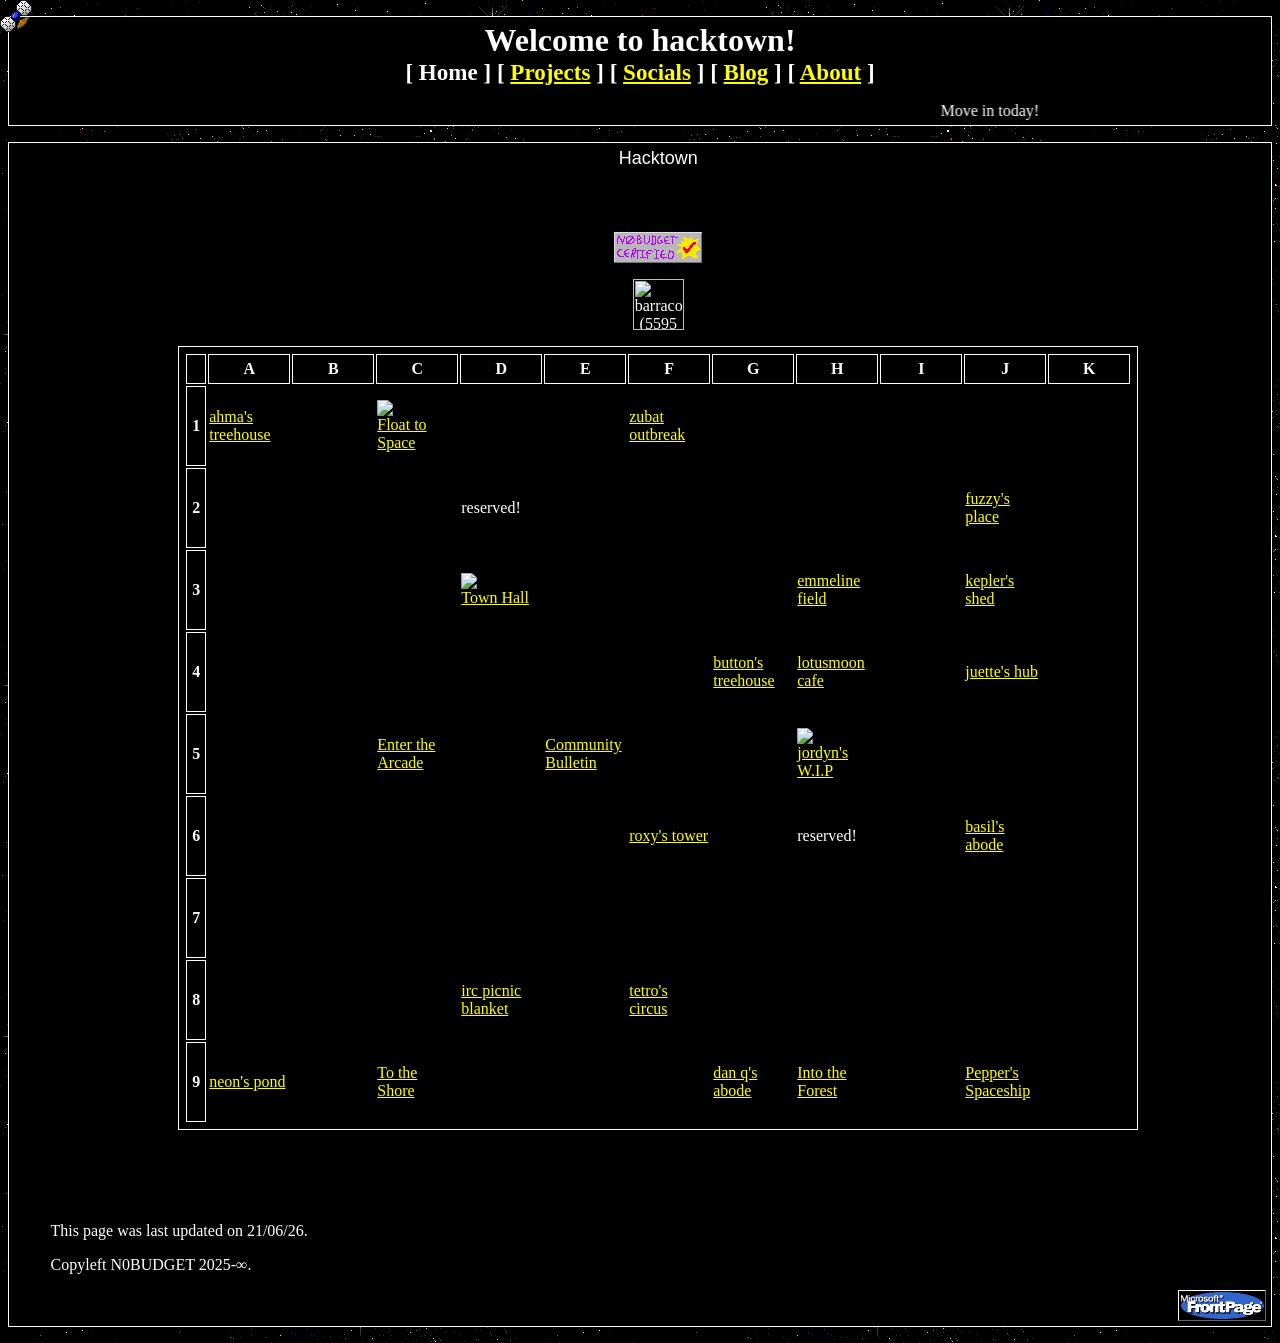
==== index.html @ 09dc6711 "init" ====
<html>

<head>
<meta name="GENERATOR" content="Microsoft FrontPage 3.0">
<link rel="icon" type="image/x-icon" href="images/misc/rocket-space-shuttle-0008.gif">
<title>Home Page</title>

<meta name="Microsoft Theme" content="none, default"><meta name="Microsoft Border" content="tl, default">
<link href="./style.css" rel="stylesheet">

</head>

<body style="overflow-x:hidden;" background="images/bg/space2.gif" bgcolor="#000000" link="#FFFF00" vlink="#00FF00"><!--msnavigation--><table border="0" cellpadding="0" cellspacing="0" width="100%"><tr><td>

<p align="center"><font color="#FFFFFF"><font size="6"><strong>Welcome to hacktown!</strong></font><br>
<big><big><strong><nobr>[&nbsp;Home&nbsp;]</nobr> <nobr>[&nbsp;<a href="pages/projects.html">Projects</a>&nbsp;]</nobr> <nobr>[&nbsp;<a href="pages/socials.html">Socials</a>&nbsp;]</nobr> <nobr>[&nbsp;<a href="pages/blog_directory.html">Blog</a>&nbsp;]</nobr> <nobr>[&nbsp;<a href="pages/about.html">About</a>&nbsp;]</nobr></strong></big></big></font></p>

<p align="center"><font color="#FFFFFF"><marquee border="0" scrollamount="20" align="middle">Move in today!</marquee></font></p>
</td></tr><!--msnavigation--></table><!--msnavigation--><table border="0" cellpadding="0" cellspacing="0" width="100%"><tr><td valign="top" width="1%">

<p>&nbsp;</p>
</td><td valign="top" width="24"></td><!--msnavigation--><td valign="top">

<p align="center"><font size="4" face="Arial" color="#FFFFFF">Hacktown</font></p>

<p align="center">
  <iframe src="//incr.easrng.net/badge?key=hacktown" style="background: url(//incr.easrng.net/bg.gif)" title="increment badge" width="88" height="31" frameborder="0"></iframe>
</p>

<p align="center"><img src="images\buttons\Certified.gif" alt="N0BUDGET Certified"></p>

<p align="center"><img src="images/misc/barraconstruction.gif" alt="barraconstruction.gif (5595 bytes)" WIDTH="auto" HEIGHT="51"></p>

<table align="center">
  <tbody>
      <tr>
        <th></th>
        <th>A</th>
        <th>B</th>
        <th>C</th>
        <th>D</th>
        <th>E</th>
        <th>F</th>
        <th>G</th>
        <th>H</th>
        <th>I</th>
        <th>J</th>
        <th>K</th>
      </tr>
      <tr>
        <th>1</th>
        <td class="forest"><a href="https://gulogulo.space/" class="netz">ahma's treehouse</a></td>
        <td class="forest"></td>
        <td class="grass"><img src="/img/space.gif"><br><a class="towna" href="/astral.html">Float to Space</a></td>
        <td class="grass"></td>
        <td class="grass"></td>
        <td style="background-image:url(img/grid/zubat.png);background-repeat: no-repeat;background-size: cover;"><a class="netz" href="https://zubat.neocities.org/">zubat outbreak</a></td>
        <td class="grass"></td>
        <td class="grass"></td>
        <td class="field"></td>
        <td class="field"></td>
        <td class="field"></td>
      </tr>
      <tr>
        <th>2</th>
        <td class="forest"></td>
        <td class="grass"></td>
        <td class="grass"></td>
        <td class="reserve"><span class="towna">reserved!</span></td>
        <td class="roadturn3"></td>
        <td class="roadside"></td>
        <td class="roadside"></td>
        <td class="roadside"></td>
        <td class="roadturn4"></td>
        <td class="field"><a class="board" href="https://snorlax.space/">fuzzy's place</a></td>
        <td class="field"></td>
      </tr>
      <tr>
        <th>3</th>
        <td class="grass"></td>
        <td class="grass"></td>
        <td class="grass"></td>
        <td class="grass"><img src="/img/hall.png"><br><a class="towna" href="/townhall.html">Town Hall</a></td>
        <td class="roadup"></td>
        <td class="grass"></td>
        <td class="grass"></td>
        <td class="field"><a href="https://www.emmelinecoats.com/" class="netz">emmeline field</a></td>
        <td class="roadup"></td>
        <td style="background-image:url(/img/grid/kepler.png);background-repeat: no-repeat;background-size: cover;"><a class="board" href="https://zomboid.pro/">kepler's shed</a></td>
        <td class="field"></td>
      </tr>
      <tr>
        <th>4</th>
        <td class="grass"></td>
        <td class="roadturn3"></td>
        <td class="roadside"></td>
        <td class="roadside"></td>
        <td class="roadturn1"></td>
        <td class="grass"></td>
        <td style="background-image:url(/img/grid/button.png)"><a class="board" href="https://buttonsthebeans.fun/">button's treehouse</a></td>
        <td style="background-image:url(/img/grid/lotus.png);background-repeat: no-repeat;background-size: cover;"><a class="netz" href="https://lotusmoonstart.neocities.org/">lotusmoon cafe</a></td>
        <td class="roadup"></td>
        <td style="background-image:url(img/grid/ju.gif);background-repeat: no-repeat;background-size: cover;"><a class="board" href="https://therift.vip">juette's hub</a></td>
        <td class="grass"></td>
      </tr>
      <tr>
        <th>5</th>
        <td class="grass"></td>
        <td class="roadup"></td>
        <td style="background-image:url(img/arcade.png);background-repeat: no-repeat;background-size: cover;"><a class="towna" href="/arcade.html">Enter the Arcade</a></td>
        <td class="grass"></td>
        <td style="background-image:url(/img/grid/board.png);background-repeat: no-repeat;background-size: cover;"><a class="towna" href="https://forum.netizen.town/bb/">Community Bulletin</a></td>
        <td class="field"></td>
        <td class="forest"></td>
        <td class="grass"><img src="/img/wip.gif"><br><a href="https://www.jordynsblog.org/" class="netz">jordyn's W.I.P</a></td>
        <td class="roadup"></td>
        <td class="grass"></td>
        <td class="grass"></td>
      </tr>
      <tr>
        <th>6</th>
        <td class="grass"></td>
        <td class="roadup"></td>
        <td class="grass"></td>
        <td class="grass"></td>
        <td class="grass"></td>
        <td style="background-image:url(/img/grid/roxy.webp);background-repeat: no-repeat;background-size: cover;"><a href="https://bloxy97.neocities.org/" class="netz">roxy's tower</a></td>
        <td class="field"></td>
        <td class="reserve"><span class="netz">reserved!</span></td>
        <td class="roadup"></td>
        <td style="background-image:url(/img/grid/basil.png);"><a href="https://basilabsentia.neocities.org/" class="netz">basil's abode</a></td>
        <td class="grass"></td>
      </tr>
      <tr>
        <th>7</th>
        <td class="grass"></td>
        <td class="roadturn2"></td>
        <td class="roadT"></td>
        <td class="roadside"></td>
        <td class="roadside"></td>
        <td class="roadside"></td>
        <td class="roadside"></td>
        <td class="roadT"></td>
        <td class="roadturn1"></td>
        <td class="grass"></td>
        <td class="grass"></td>
      </tr>
      <tr>
        <th>8</th>
        <td class="grass"></td>
        <td class="grass"></td>
        <td class="roadup"></td>
        <td class="grass"><a href="https://web.libera.chat/##netizen" class="towna">irc picnic blanket</a></td>
        <td class="grass"></td>
        <td style="background-image:url(/img/grid/tetron.webp);background-repeat: no-repeat;background-size: cover;"><a class="netz" href="https://tetronimo.neocities.org/">tetro's circus</a></td>
        <td class="grass"></td>
        <td class="roadup"></td>
        <td class="grass"></td>
        <td class="forest"></td>
        <td class="forest"></td>
      </tr>
      <tr>
        <th>9</th>
        <td style="background-image:url(/img/grid/fwonsh.webp);background-repeat: no-repeat;background-size: cover;"><a class="netz" href="https://fwonsh.neocities.org/">neon's pond</a></td>
        <td class="grass"></td>
        <td class="roadup"><a class="towna" href="/shore.html">To the Shore</a></td>
        <td class="grass"></td>
        <td class="grass"></td>
        <td class="grass"></td>
        <td style="background-image:url(/img/grid/dan.png);background-repeat: no-repeat;background-size: cover;"><a class="netz" href="https://danq.me/">dan q's abode</a></td>
        <td class="roadup"><a class="towna" href="/forest.html">Into the Forest</a></td>
        <td class="forest"></td>
        <td style="background-image:url(/img/grid/sodie.png);background-repeat: no-repeat;background-size: cover;"><a class="netz" href="https://mildlypepper.net/digital/cyberpunk/">Pepper's Spaceship</a></td>
        <td class="forest"></td>
      </tr>
                    

</tbody>
</table>

<p align="center">
    <iframe style="border:none;" src="https://webring.hackclub.com/embed.html" width="90px" height="60px"></iframe>
</p>

<p><font color="#FFFFFF">This page was last updated on 21/06/26.</font></p>
<p><font color="#FFFFFF">Copyleft N0BUDGET 2025-∞.</font></p>

<p align="right"><font color="#FFFFFF"><a href="http://www.microsoft.com/frontpage/"><img src="images/def/frontpag.gif" border="0" WIDTH="88" HEIGHT="31"></a> </font>
<!--msnavigation--></td></tr><!--msnavigation--></table>

<script src="code/cursor.js"></script>

</body>
</html>
---- style.css ----
table, th {
    border: 1px solid #ffffff;
    background: #000000;
    color: #ffffff;
    margin: 1em auto;
    padding: 5px;
}

.grass {
    width: 80px;
    height: 80px;
    background-image: url(images\buttons\0.gif);
    background-repeat: no-repeat;
    background-size: cover;
}
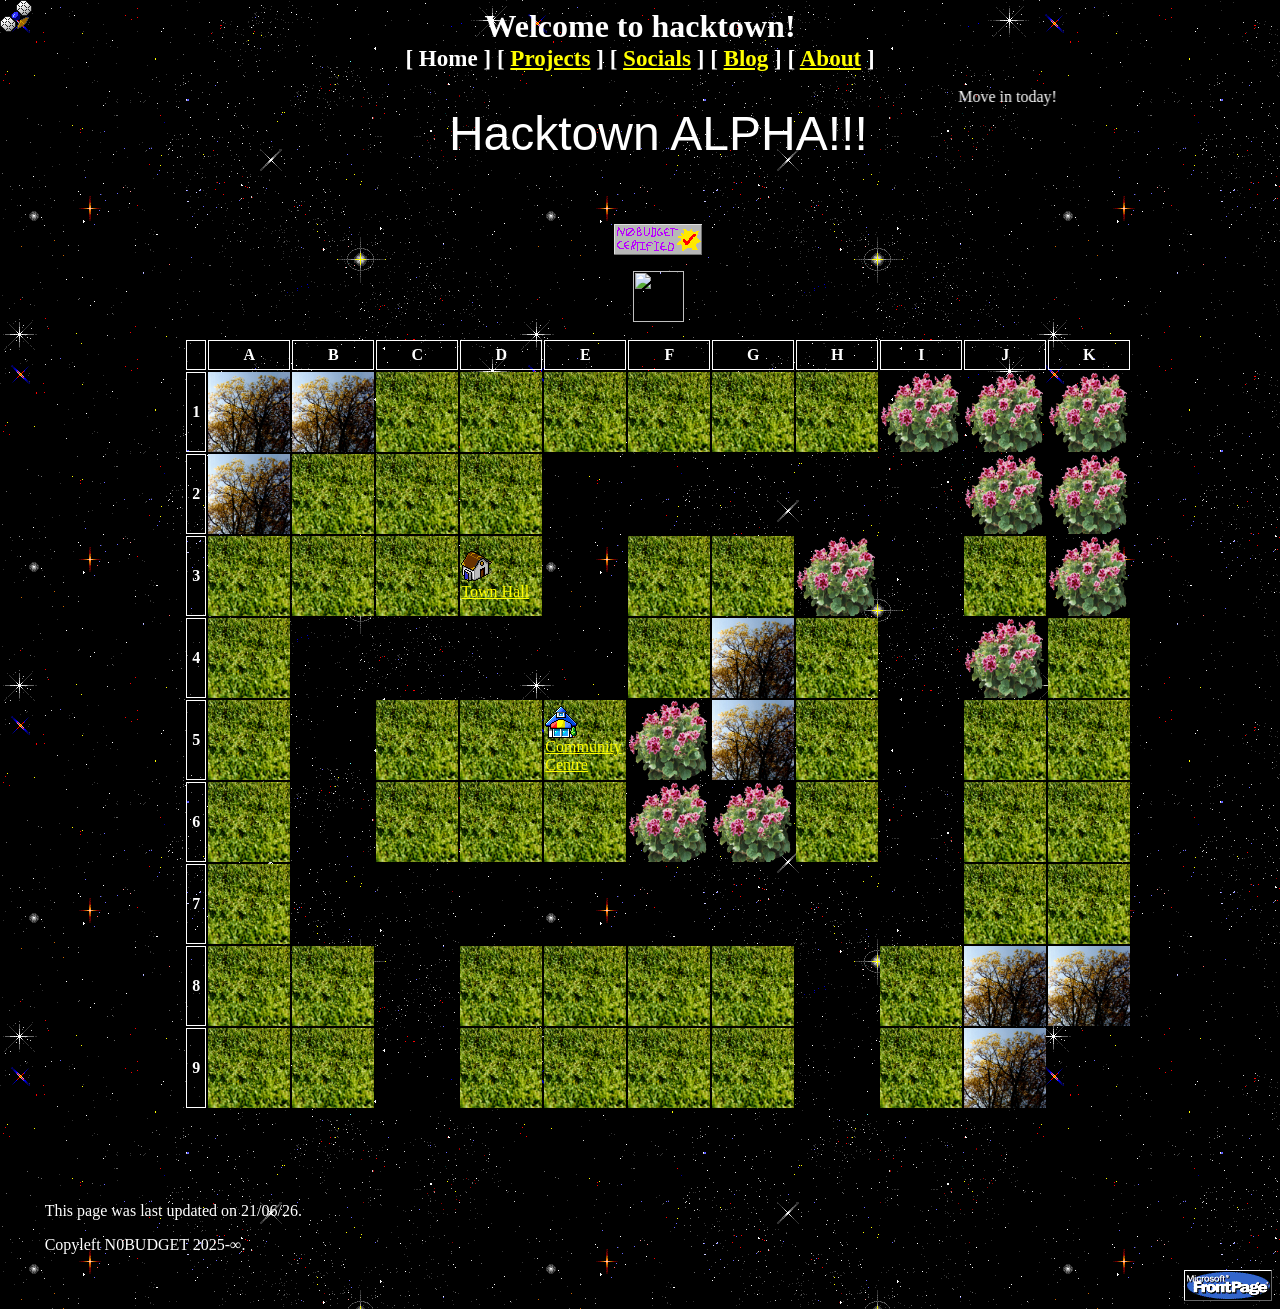
==== commit 1cbce27a: "more stuff" ====
--- a/index.html
+++ b/index.html
@@ -21,7 +21,7 @@
 <p>&nbsp;</p>
 </td><td valign="top" width="24"></td><!--msnavigation--><td valign="top">
 
-<p align="center"><font size="4" face="Arial" color="#FFFFFF">Hacktown</font></p>
+<p align="center"><font size="20" face="Arial" color="#FFFFFF">Hacktown ALPHA!!!</font></p>
 
 <p align="center">
   <iframe src="//incr.easrng.net/badge?key=hacktown" style="background: url(//incr.easrng.net/bg.gif)" title="increment badge" width="88" height="31" frameborder="0"></iframe>
@@ -49,12 +49,12 @@
       </tr>
       <tr>
         <th>1</th>
-        <td class="forest"><a href="https://gulogulo.space/" class="netz">ahma's treehouse</a></td>
         <td class="forest"></td>
-        <td class="grass"><img src="/img/space.gif"><br><a class="towna" href="/astral.html">Float to Space</a></td>
+        <td class="forest"></td>
         <td class="grass"></td>
         <td class="grass"></td>
-        <td style="background-image:url(img/grid/zubat.png);background-repeat: no-repeat;background-size: cover;"><a class="netz" href="https://zubat.neocities.org/">zubat outbreak</a></td>
+        <td class="grass"></td>
+        <td class="grass"></td>
         <td class="grass"></td>
         <td class="grass"></td>
         <td class="field"></td>
@@ -66,13 +66,13 @@
         <td class="forest"></td>
         <td class="grass"></td>
         <td class="grass"></td>
-        <td class="reserve"><span class="towna">reserved!</span></td>
+        <td class="grass"></td>
         <td class="roadturn3"></td>
         <td class="roadside"></td>
         <td class="roadside"></td>
         <td class="roadside"></td>
         <td class="roadturn4"></td>
-        <td class="field"><a class="board" href="https://snorlax.space/">fuzzy's place</a></td>
+        <td class="field"></td>
         <td class="field"></td>
       </tr>
       <tr>
@@ -80,13 +80,13 @@
         <td class="grass"></td>
         <td class="grass"></td>
         <td class="grass"></td>
-        <td class="grass"><img src="/img/hall.png"><br><a class="towna" href="/townhall.html">Town Hall</a></td>
+        <td class="grass"><img src="images/grid/hall.gif"><br><a class="towna" href="/townhall.html">Town Hall</a></td>
         <td class="roadup"></td>
         <td class="grass"></td>
         <td class="grass"></td>
-        <td class="field"><a href="https://www.emmelinecoats.com/" class="netz">emmeline field</a></td>
+        <td class="field"></td>
         <td class="roadup"></td>
-        <td style="background-image:url(/img/grid/kepler.png);background-repeat: no-repeat;background-size: cover;"><a class="board" href="https://zomboid.pro/">kepler's shed</a></td>
+        <td class="grass"></td>
         <td class="field"></td>
       </tr>
       <tr>
@@ -97,22 +97,22 @@
         <td class="roadside"></td>
         <td class="roadturn1"></td>
         <td class="grass"></td>
-        <td style="background-image:url(/img/grid/button.png)"><a class="board" href="https://buttonsthebeans.fun/">button's treehouse</a></td>
-        <td style="background-image:url(/img/grid/lotus.png);background-repeat: no-repeat;background-size: cover;"><a class="netz" href="https://lotusmoonstart.neocities.org/">lotusmoon cafe</a></td>
+        <td class="forest"></td>
+        <td class="grass"></td>
         <td class="roadup"></td>
-        <td style="background-image:url(img/grid/ju.gif);background-repeat: no-repeat;background-size: cover;"><a class="board" href="https://therift.vip">juette's hub</a></td>
+        <td class="field"></td>
         <td class="grass"></td>
       </tr>
       <tr>
         <th>5</th>
         <td class="grass"></td>
         <td class="roadup"></td>
-        <td style="background-image:url(img/arcade.png);background-repeat: no-repeat;background-size: cover;"><a class="towna" href="/arcade.html">Enter the Arcade</a></td>
         <td class="grass"></td>
-        <td style="background-image:url(/img/grid/board.png);background-repeat: no-repeat;background-size: cover;"><a class="towna" href="https://forum.netizen.town/bb/">Community Bulletin</a></td>
+        <td class="grass"></td>
+        <td class="grass"><img src="images/grid/centre.gif"><br><a class="towna" href="placeholder">Community Centre</a></td>
         <td class="field"></td>
         <td class="forest"></td>
-        <td class="grass"><img src="/img/wip.gif"><br><a href="https://www.jordynsblog.org/" class="netz">jordyn's W.I.P</a></td>
+        <td class="grass"></td>
         <td class="roadup"></td>
         <td class="grass"></td>
         <td class="grass"></td>
@@ -124,11 +124,11 @@
         <td class="grass"></td>
         <td class="grass"></td>
         <td class="grass"></td>
-        <td style="background-image:url(/img/grid/roxy.webp);background-repeat: no-repeat;background-size: cover;"><a href="https://bloxy97.neocities.org/" class="netz">roxy's tower</a></td>
         <td class="field"></td>
-        <td class="reserve"><span class="netz">reserved!</span></td>
+        <td class="field"></td>
+        <td class="grass"></td>
         <td class="roadup"></td>
-        <td style="background-image:url(/img/grid/basil.png);"><a href="https://basilabsentia.neocities.org/" class="netz">basil's abode</a></td>
+        <td class="grass"></td>
         <td class="grass"></td>
       </tr>
       <tr>
@@ -150,9 +150,9 @@
         <td class="grass"></td>
         <td class="grass"></td>
         <td class="roadup"></td>
-        <td class="grass"><a href="https://web.libera.chat/##netizen" class="towna">irc picnic blanket</a></td>
         <td class="grass"></td>
-        <td style="background-image:url(/img/grid/tetron.webp);background-repeat: no-repeat;background-size: cover;"><a class="netz" href="https://tetronimo.neocities.org/">tetro's circus</a></td>
+        <td class="grass"></td>
+        <td class="grass"></td>
         <td class="grass"></td>
         <td class="roadup"></td>
         <td class="grass"></td>
@@ -161,16 +161,15 @@
       </tr>
       <tr>
         <th>9</th>
-        <td style="background-image:url(/img/grid/fwonsh.webp);background-repeat: no-repeat;background-size: cover;"><a class="netz" href="https://fwonsh.neocities.org/">neon's pond</a></td>
         <td class="grass"></td>
-        <td class="roadup"><a class="towna" href="/shore.html">To the Shore</a></td>
+        <td class="grass"></td>
+        <td class="roadup"></td>
         <td class="grass"></td>
         <td class="grass"></td>
         <td class="grass"></td>
-        <td style="background-image:url(/img/grid/dan.png);background-repeat: no-repeat;background-size: cover;"><a class="netz" href="https://danq.me/">dan q's abode</a></td>
-        <td class="roadup"><a class="towna" href="/forest.html">Into the Forest</a></td>
-        <td class="forest"></td>
-        <td style="background-image:url(/img/grid/sodie.png);background-repeat: no-repeat;background-size: cover;"><a class="netz" href="https://mildlypepper.net/digital/cyberpunk/">Pepper's Spaceship</a></td>
+        <td class="grass"></td>
+        <td class="roadup"></td>
+        <td class="grass"></td>
         <td class="forest"></td>
       </tr>
                     
--- a/style.css
+++ b/style.css
@@ -1,15 +1,134 @@
-table, th {
+th {
     border: 1px solid #ffffff;
-    background: #000000;
     color: #ffffff;
     margin: 1em auto;
     padding: 5px;
+}
+/*
+td {
+    width: 80px;
+    height: 80px;
+    text-align: center;
+    border: 1px solid #ffffff;
+    vertical-align: bottom;
+}
+*/
+.arcade {
+    width: 80px;
+    height: 80px;
+    background-image: url(/img/grid/arcade.webp);
+    background-repeat: no-repeat;
+    background-size: cover;
 }
 
 .grass {
     width: 80px;
     height: 80px;
-    background-image: url(images\buttons\0.gif);
+    background-image: url(images/grid/grass.png);
+    background-repeat: no-repeat;
+    background-size: cover;
+}
+
+.sand {
+    width: 80px;
+    height: 80px;
+    background-image: url(/img/grid/sand.webp);
+    background-repeat: no-repeat;
+    background-size: cover;
+}
+
+.water {
+    width: 80px;
+    height: 80px;
+    background-image: url(/img/grid/water.webp);
+    background-repeat: no-repeat;
+    background-size: cover;
+}
+
+.field {
+    width: 80px;
+    height: 80px;
+    background-image: url(images/grid/flowers.png);
+    background-repeat: no-repeat;
+    background-size: cover;
+}
+
+.forest {
+    width: 80px;
+    height: 80px;
+    background-image: url(images/grid/forest.png);
+    background-repeat: no-repeat;
+    background-size: cover;
+}
+
+.reserve {
+    width: 80px;
+    height: 80px;
+    background-image: url(/img/grid/reserved.png);
+    background-repeat: no-repeat;
+    background-size: cover;
+}
+
+.freserve {
+    width: 80px;
+    height: 80px;
+    background-image: url(/img/grid/freserved.png);
+    background-repeat: no-repeat;
+    background-size: cover;
+}
+
+.roadup {
+    width: 80px;
+    height: 80px;
+    background-image: url(/img/grid/pathup.png);
+    background-repeat: no-repeat;
+    background-size: cover;
+}
+
+.roadside {
+    width: 80px;
+    height: 80px;
+    background-image: url(/img/grid/pathside.png);
+    background-repeat: no-repeat;
+    background-size: cover;
+}
+
+.roadT {
+    width: 80px;
+    height: 80px;
+    background-image: url(/img/grid/pathT.png);
+    background-repeat: no-repeat;
+    background-size: cover;
+}
+
+.roadturn1 {
+    width: 80px;
+    height: 80px;
+    background-image: url(/img/grid/pathturn1.png);
+    background-repeat: no-repeat;
+    background-size: cover;
+}
+
+.roadturn2 {
+    width: 80px;
+    height: 80px;
+    background-image: url(/img/grid/pathturn2.png);
+    background-repeat: no-repeat;
+    background-size: cover;
+}
+
+.roadturn3 {
+    width: 80px;
+    height: 80px;
+    background-image: url(/img/grid/pathturn3.png);
+    background-repeat: no-repeat;
+    background-size: cover;
+}
+
+.roadturn4 {
+    width: 80px;
+    height: 80px;
+    background-image: url(/img/grid/pathturn4.png);
     background-repeat: no-repeat;
     background-size: cover;
 }
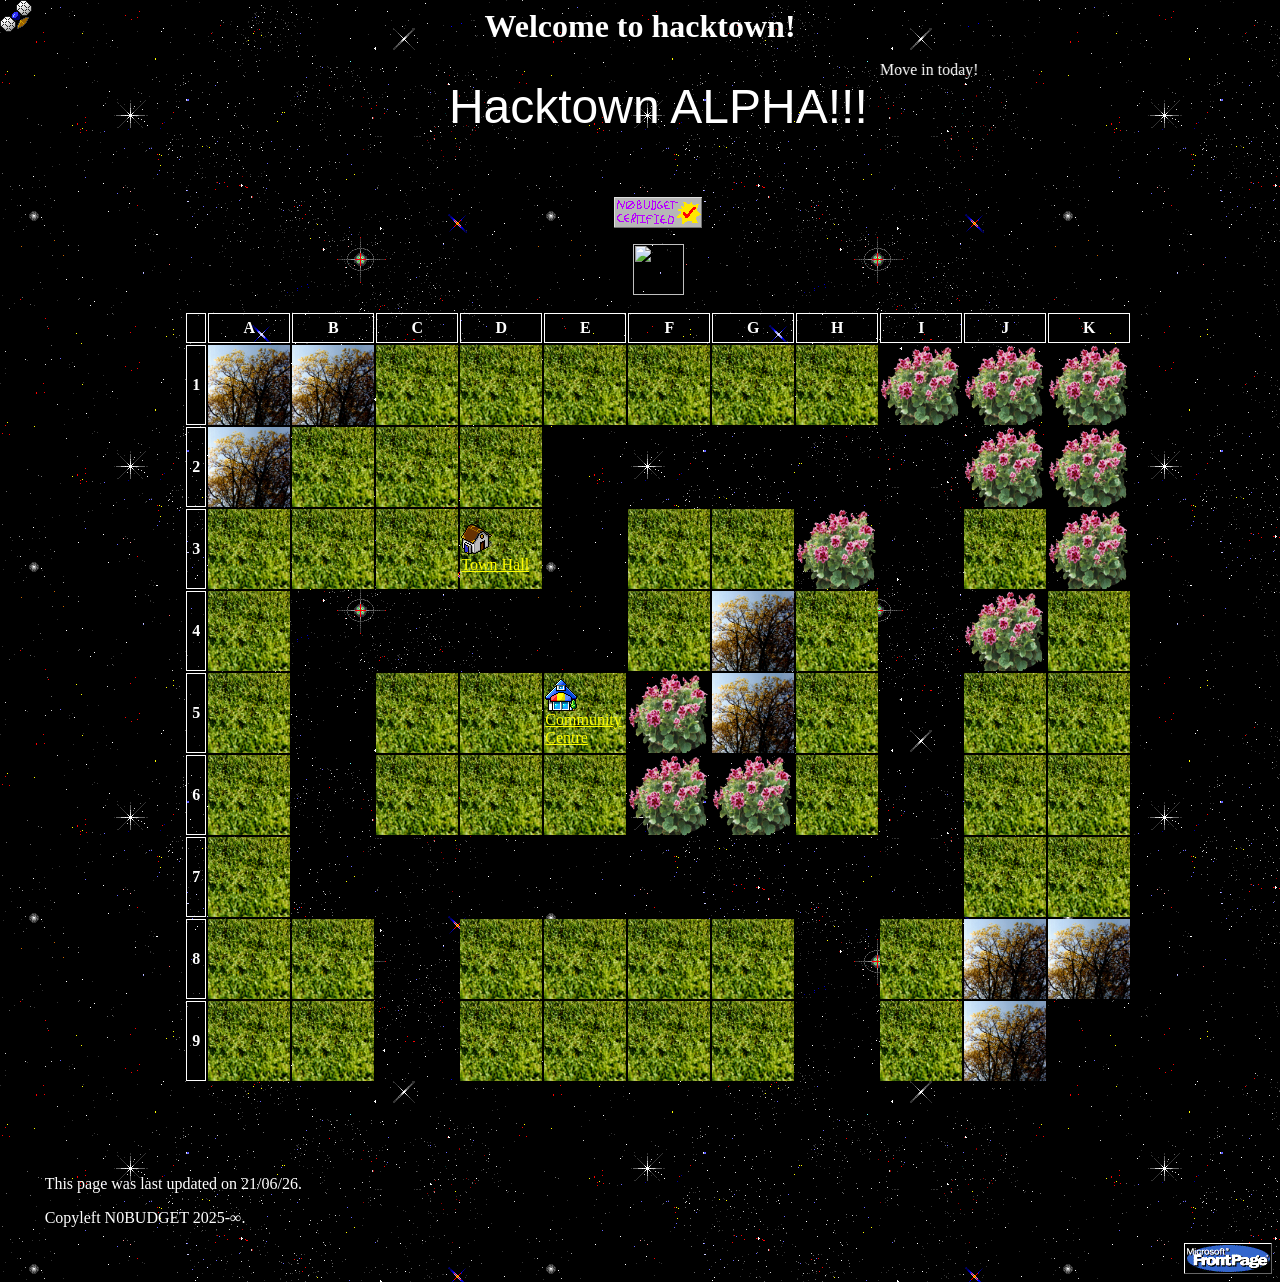
==== commit 1dc06277: "removed links" ====
--- a/index.html
+++ b/index.html
@@ -13,7 +13,6 @@
 <body style="overflow-x:hidden;" background="images/bg/space2.gif" bgcolor="#000000" link="#FFFF00" vlink="#00FF00"><!--msnavigation--><table border="0" cellpadding="0" cellspacing="0" width="100%"><tr><td>
 
 <p align="center"><font color="#FFFFFF"><font size="6"><strong>Welcome to hacktown!</strong></font><br>
-<big><big><strong><nobr>[&nbsp;Home&nbsp;]</nobr> <nobr>[&nbsp;<a href="pages/projects.html">Projects</a>&nbsp;]</nobr> <nobr>[&nbsp;<a href="pages/socials.html">Socials</a>&nbsp;]</nobr> <nobr>[&nbsp;<a href="pages/blog_directory.html">Blog</a>&nbsp;]</nobr> <nobr>[&nbsp;<a href="pages/about.html">About</a>&nbsp;]</nobr></strong></big></big></font></p>
 
 <p align="center"><font color="#FFFFFF"><marquee border="0" scrollamount="20" align="middle">Move in today!</marquee></font></p>
 </td></tr><!--msnavigation--></table><!--msnavigation--><table border="0" cellpadding="0" cellspacing="0" width="100%"><tr><td valign="top" width="1%">
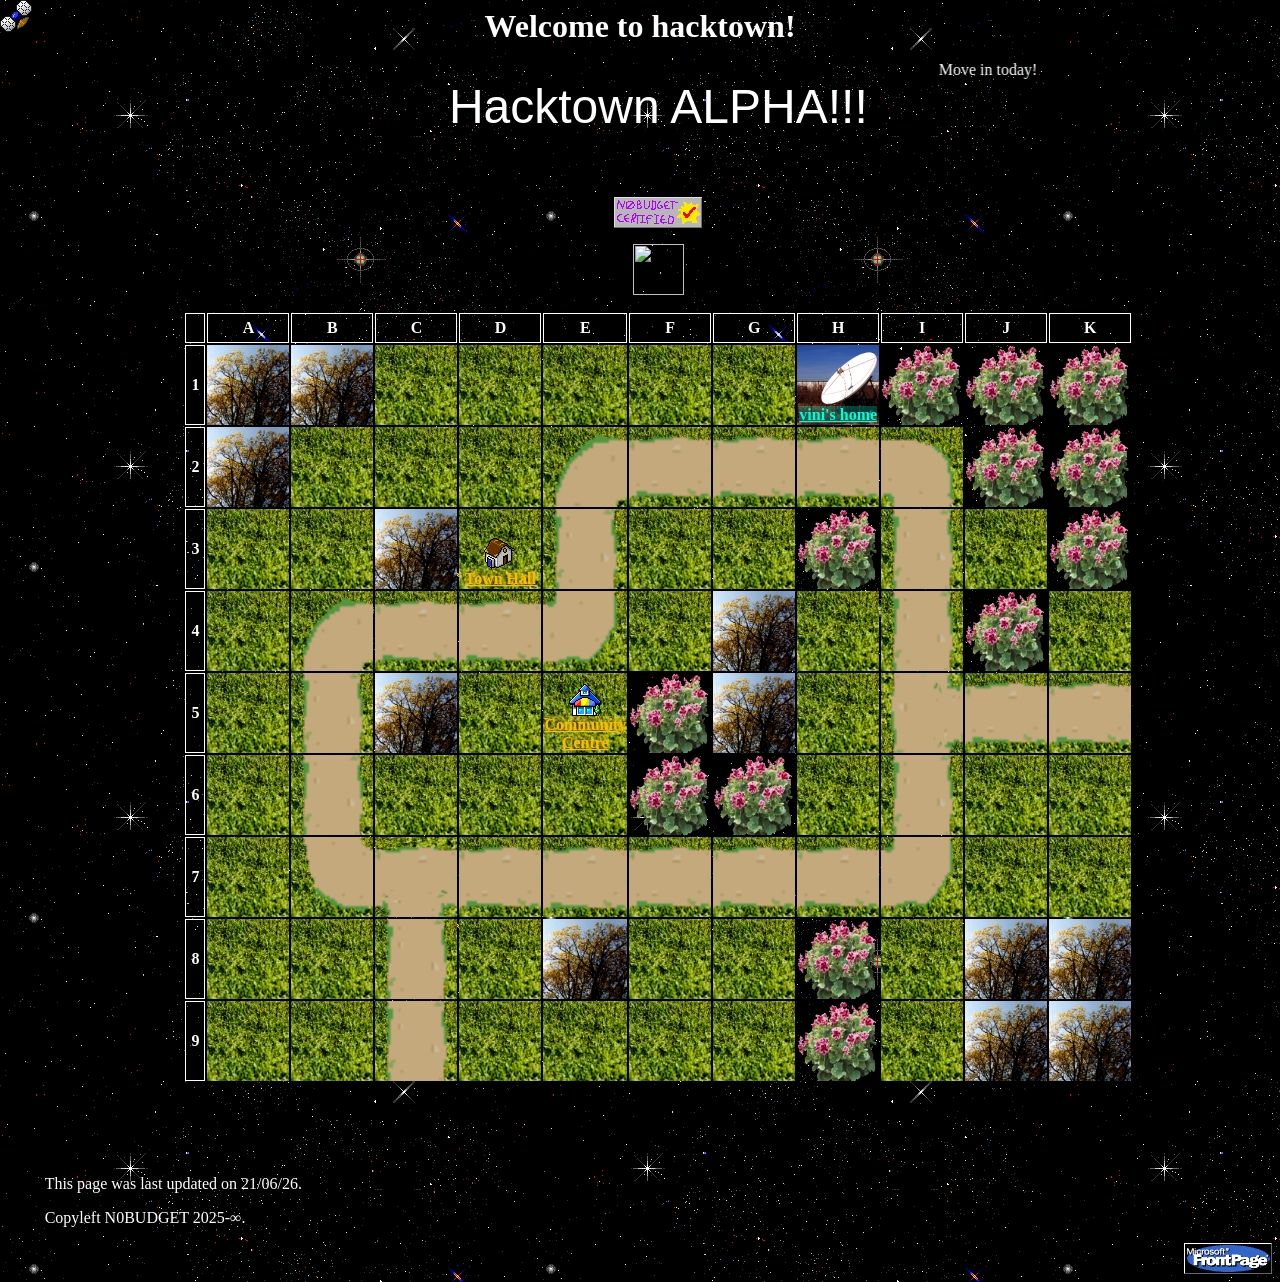
==== commit 3e52b76d: "roads and cleanup" ====
--- a/index.html
+++ b/index.html
@@ -30,7 +30,7 @@
 
 <p align="center"><img src="images/misc/barraconstruction.gif" alt="barraconstruction.gif (5595 bytes)" WIDTH="auto" HEIGHT="51"></p>
 
-<table align="center">
+<table class="map-table" align="center">
   <tbody>
       <tr>
         <th></th>
@@ -55,7 +55,7 @@
         <td class="grass"></td>
         <td class="grass"></td>
         <td class="grass"></td>
-        <td class="grass"></td>
+        <td style="background-image:url(images/grid/antenna.jpg);background-repeat: no-repeat;background-size: cover;"><a class="board" target=”_blank” href="https://spacevini8.n0budget.com/">vini's home</a></td>
         <td class="field"></td>
         <td class="field"></td>
         <td class="field"></td>
@@ -78,8 +78,8 @@
         <th>3</th>
         <td class="grass"></td>
         <td class="grass"></td>
-        <td class="grass"></td>
-        <td class="grass"><img src="images/grid/hall.gif"><br><a class="towna" href="/townhall.html">Town Hall</a></td>
+        <td class="forest"></td>
+        <td class="grass"><img src="images/grid/hall.gif"><br><a class="towna" href="pages/townhall.html">Town Hall</a></td>
         <td class="roadup"></td>
         <td class="grass"></td>
         <td class="grass"></td>
@@ -106,15 +106,15 @@
         <th>5</th>
         <td class="grass"></td>
         <td class="roadup"></td>
+        <td class="forest"></td>
         <td class="grass"></td>
-        <td class="grass"></td>
-        <td class="grass"><img src="images/grid/centre.gif"><br><a class="towna" href="placeholder">Community Centre</a></td>
+        <td class="grass"><img src="images/grid/centre.gif"><br><a class="towna" target=”_blank” href="https://hackclub.enterprise.slack.com/archives/C0BBVRBBHL3">Community Centre</a></td>
         <td class="field"></td>
         <td class="forest"></td>
         <td class="grass"></td>
-        <td class="roadup"></td>
-        <td class="grass"></td>
-        <td class="grass"></td>
+        <td class="roadT2"></td>
+        <td class="roadside"></td>
+        <td class="roadside"></td>
       </tr>
       <tr>
         <th>6</th>
@@ -139,7 +139,7 @@
         <td class="roadside"></td>
         <td class="roadside"></td>
         <td class="roadside"></td>
-        <td class="roadT"></td>
+        <td class="roadside"></td>
         <td class="roadturn1"></td>
         <td class="grass"></td>
         <td class="grass"></td>
@@ -150,10 +150,10 @@
         <td class="grass"></td>
         <td class="roadup"></td>
         <td class="grass"></td>
+        <td class="forest"></td>
         <td class="grass"></td>
         <td class="grass"></td>
-        <td class="grass"></td>
-        <td class="roadup"></td>
+        <td class="field"></td>
         <td class="grass"></td>
         <td class="forest"></td>
         <td class="forest"></td>
@@ -167,8 +167,9 @@
         <td class="grass"></td>
         <td class="grass"></td>
         <td class="grass"></td>
-        <td class="roadup"></td>
+        <td class="field"></td>
         <td class="grass"></td>
+        <td class="forest"></td>
         <td class="forest"></td>
       </tr>
                     
--- a/style.css
+++ b/style.css
@@ -1,18 +1,17 @@
-th {
+.map-table th {
     border: 1px solid #ffffff;
     color: #ffffff;
     margin: 1em auto;
     padding: 5px;
 }
-/*
-td {
+
+.map-table td {
     width: 80px;
     height: 80px;
     text-align: center;
-    border: 1px solid #ffffff;
     vertical-align: bottom;
 }
-*/
+
 .arcade {
     width: 80px;
     height: 80px;
@@ -80,7 +79,7 @@
 .roadup {
     width: 80px;
     height: 80px;
-    background-image: url(/img/grid/pathup.png);
+    background-image: url(images/grid/road/roadup.png);
     background-repeat: no-repeat;
     background-size: cover;
 }
@@ -88,7 +87,7 @@
 .roadside {
     width: 80px;
     height: 80px;
-    background-image: url(/img/grid/pathside.png);
+    background-image: url(images/grid/road/roadside.png);
     background-repeat: no-repeat;
     background-size: cover;
 }
@@ -96,7 +95,15 @@
 .roadT {
     width: 80px;
     height: 80px;
-    background-image: url(/img/grid/pathT.png);
+    background-image: url(images/grid/road/roadT.png);
+    background-repeat: no-repeat;
+    background-size: cover;
+}
+
+.roadT2 {
+    width: 80px;
+    height: 80px;
+    background-image: url(images/grid/road/roadT2.png);
     background-repeat: no-repeat;
     background-size: cover;
 }
@@ -104,7 +111,7 @@
 .roadturn1 {
     width: 80px;
     height: 80px;
-    background-image: url(/img/grid/pathturn1.png);
+    background-image: url(images/grid/road/roadturn1.png);
     background-repeat: no-repeat;
     background-size: cover;
 }
@@ -112,7 +119,7 @@
 .roadturn2 {
     width: 80px;
     height: 80px;
-    background-image: url(/img/grid/pathturn2.png);
+    background-image: url(images/grid/road/roadturn2.png);
     background-repeat: no-repeat;
     background-size: cover;
 }
@@ -120,7 +127,7 @@
 .roadturn3 {
     width: 80px;
     height: 80px;
-    background-image: url(/img/grid/pathturn3.png);
+    background-image: url(images/grid/road/roadturn3.png);
     background-repeat: no-repeat;
     background-size: cover;
 }
@@ -128,7 +135,29 @@
 .roadturn4 {
     width: 80px;
     height: 80px;
-    background-image: url(/img/grid/pathturn4.png);
+    background-image: url(images/grid/road/roadturn4.png);
     background-repeat: no-repeat;
     background-size: cover;
+}
+
+.towna {
+    color: #ffbb00;
+    background-color: #ffbb0040;
+    font-weight: bold;
+}
+
+.board {
+    color: #00ffdd;
+    background-color: #00ffdd40;
+    font-weight: bold;
+}
+
+.netz {
+    color: #5eff00;
+    background-color: #5eff0040;
+    font-weight: bold;
+}
+
+.wrapper {
+    text-align: center;
 }
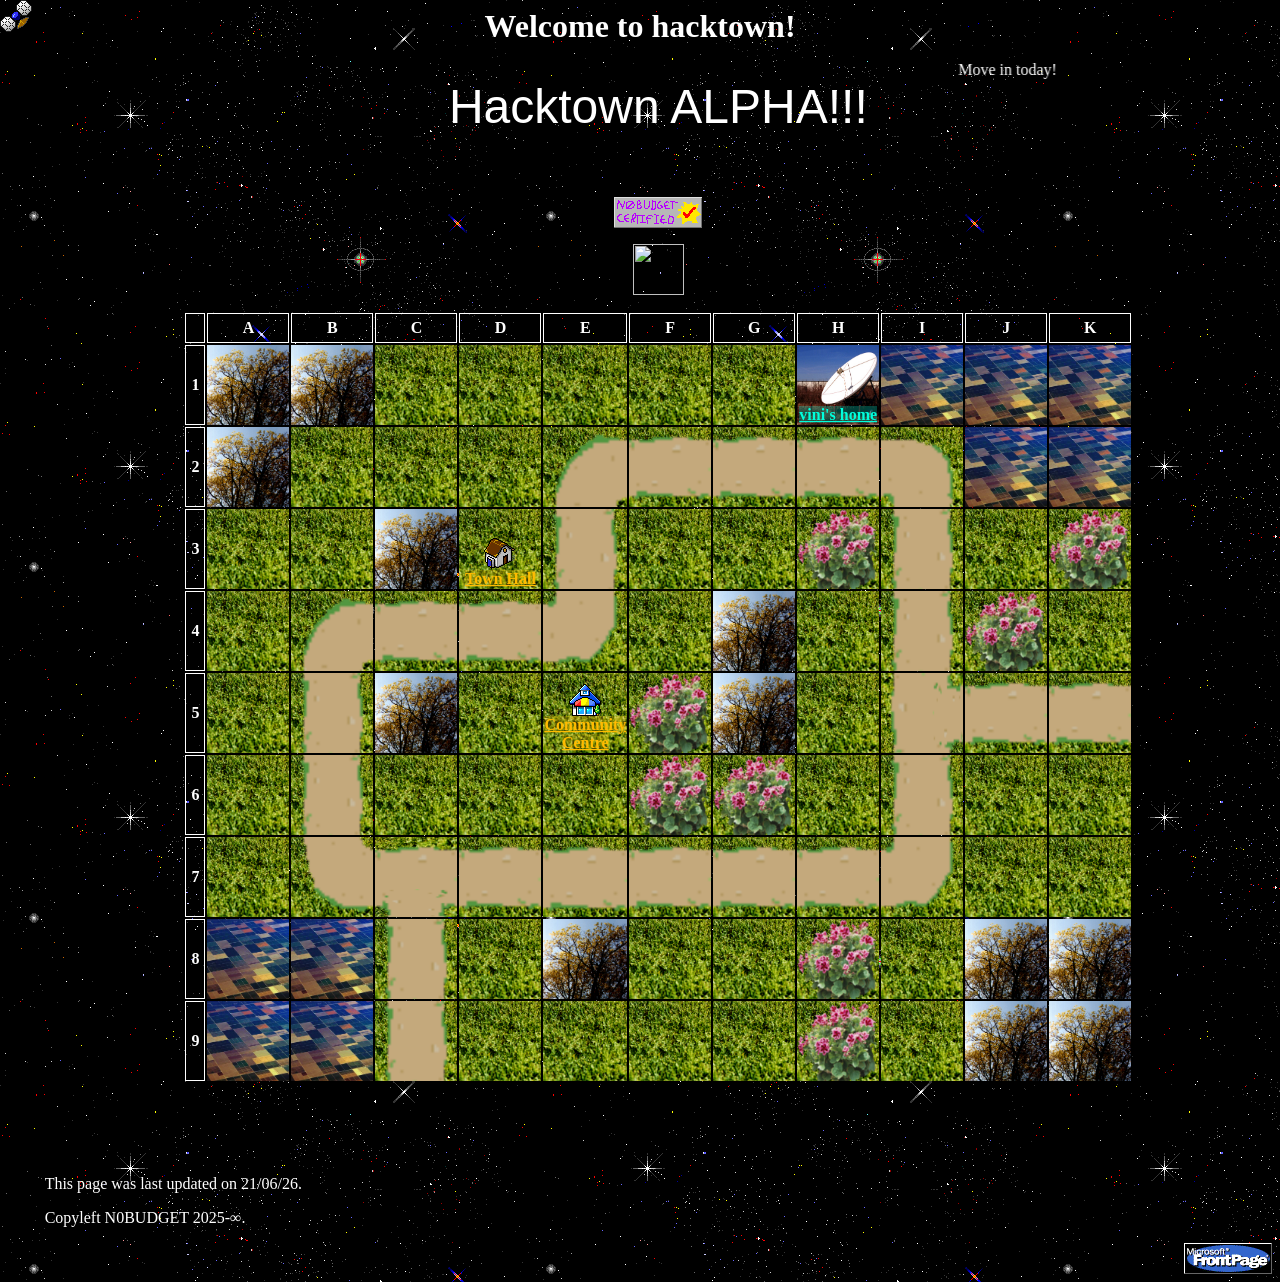
==== commit f0427b22: "farming" ====
--- a/index.html
+++ b/index.html
@@ -56,9 +56,9 @@
         <td class="grass"></td>
         <td class="grass"></td>
         <td style="background-image:url(images/grid/antenna.jpg);background-repeat: no-repeat;background-size: cover;"><a class="board" target=”_blank” href="https://spacevini8.n0budget.com/">vini's home</a></td>
-        <td class="field"></td>
-        <td class="field"></td>
-        <td class="field"></td>
+        <td class="farm"></td>
+        <td class="farm"></td>
+        <td class="farm"></td>
       </tr>
       <tr>
         <th>2</th>
@@ -71,8 +71,8 @@
         <td class="roadside"></td>
         <td class="roadside"></td>
         <td class="roadturn4"></td>
-        <td class="field"></td>
-        <td class="field"></td>
+        <td class="farm"></td>
+        <td class="farm"></td>
       </tr>
       <tr>
         <th>3</th>
@@ -146,8 +146,8 @@
       </tr>
       <tr>
         <th>8</th>
-        <td class="grass"></td>
-        <td class="grass"></td>
+        <td class="farm"></td>
+        <td class="farm"></td>
         <td class="roadup"></td>
         <td class="grass"></td>
         <td class="forest"></td>
@@ -160,8 +160,8 @@
       </tr>
       <tr>
         <th>9</th>
-        <td class="grass"></td>
-        <td class="grass"></td>
+        <td class="farm"></td>
+        <td class="farm"></td>
         <td class="roadup"></td>
         <td class="grass"></td>
         <td class="grass"></td>
--- a/style.css
+++ b/style.css
@@ -48,6 +48,14 @@
     width: 80px;
     height: 80px;
     background-image: url(images/grid/flowers.png);
+    background-repeat: no-repeat;
+    background-size: cover;
+}
+
+.farm {
+    width: 80px;
+    height: 80px;
+    background-image: url(images/grid/farm.jpg);
     background-repeat: no-repeat;
     background-size: cover;
 }
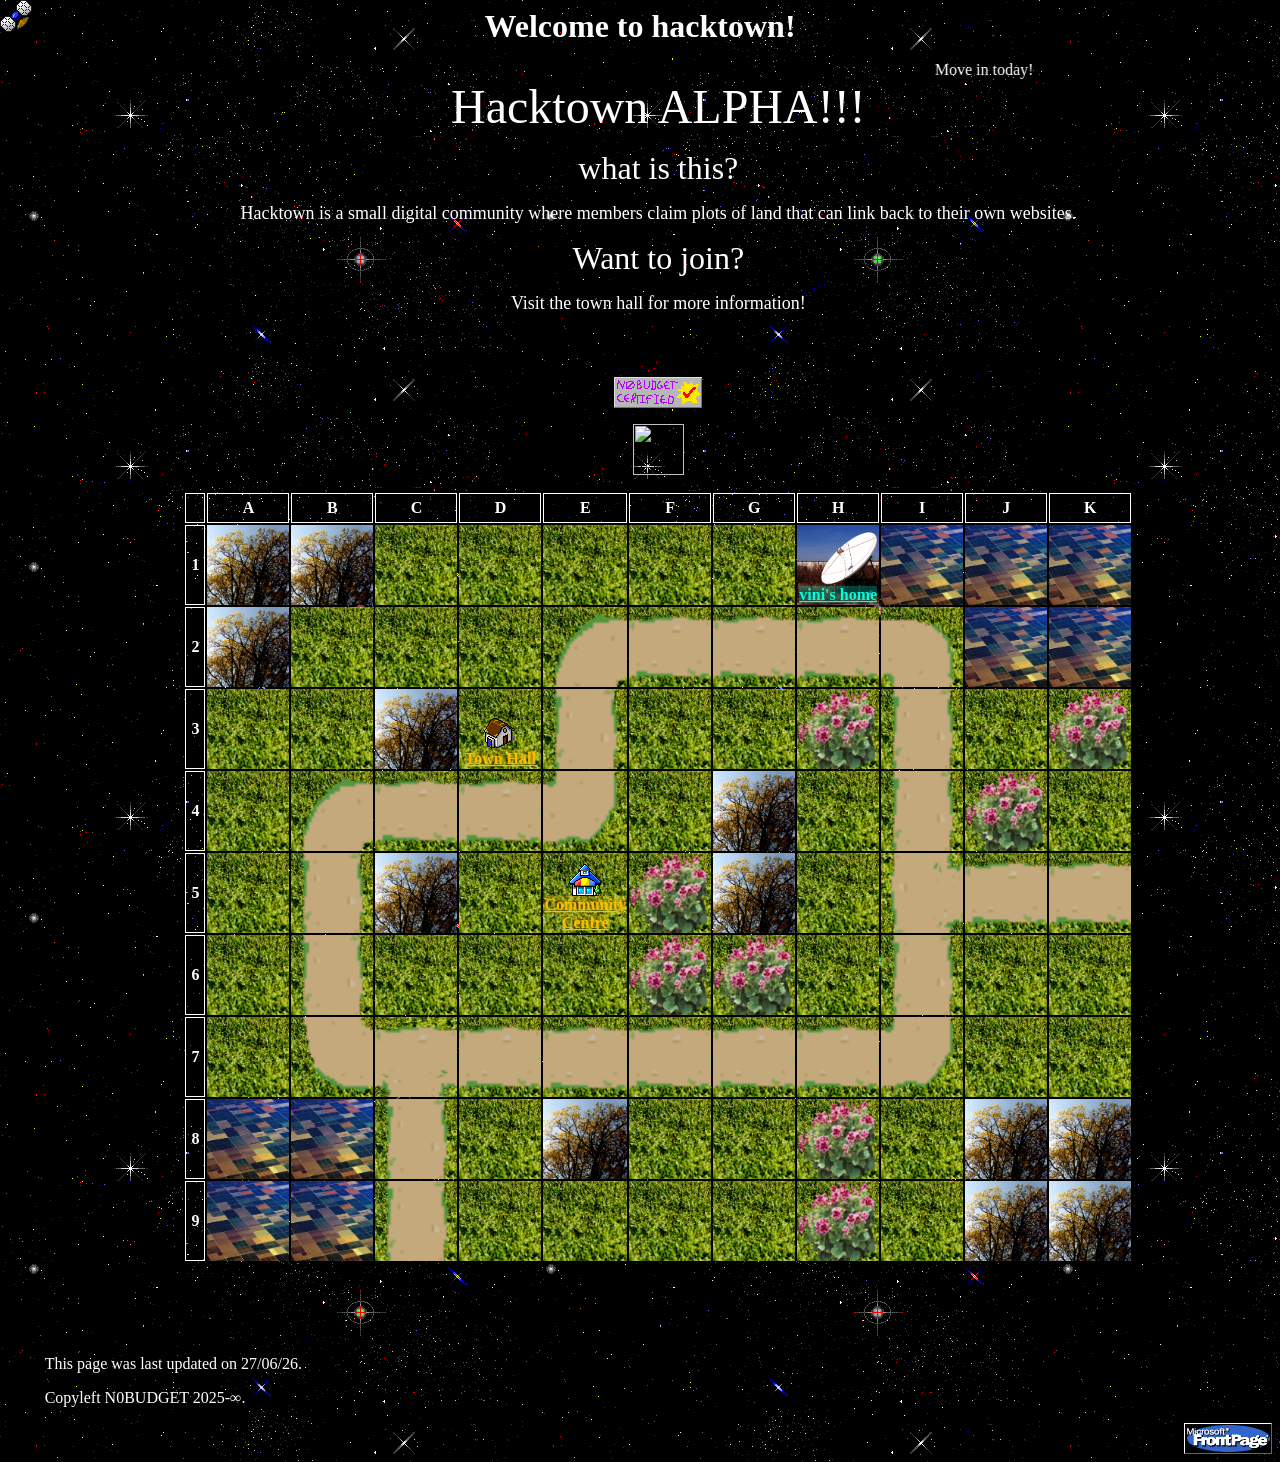
==== commit 16db931d: "updated info" ====
--- a/index.html
+++ b/index.html
@@ -20,7 +20,11 @@
 <p>&nbsp;</p>
 </td><td valign="top" width="24"></td><!--msnavigation--><td valign="top">
 
-<p align="center"><font size="20" face="Arial" color="#FFFFFF">Hacktown ALPHA!!!</font></p>
+<p align="center"><font size="20" color="#FFFFFF">Hacktown ALPHA!!!</font></p>
+<p align="center"><font size="6" color="#FFFFFF">what is this?</font></p>
+<p align="center"><font size="4" color="#FFFFFF">Hacktown is a small digital community where members claim plots of land that can link back to their own websites.</font></p>
+<p align="center"><font size="6" color="#FFFFFF">Want to join?</font></p>
+<p align="center"><font size="4" color="#FFFFFF">Visit the town hall for more information!</font></p>
 
 <p align="center">
   <iframe src="//incr.easrng.net/badge?key=hacktown" style="background: url(//incr.easrng.net/bg.gif)" title="increment badge" width="88" height="31" frameborder="0"></iframe>
@@ -181,7 +185,7 @@
     <iframe style="border:none;" src="https://webring.hackclub.com/embed.html" width="90px" height="60px"></iframe>
 </p>
 
-<p><font color="#FFFFFF">This page was last updated on 21/06/26.</font></p>
+<p><font color="#FFFFFF">This page was last updated on 27/06/26.</font></p>
 <p><font color="#FFFFFF">Copyleft N0BUDGET 2025-∞.</font></p>
 
 <p align="right"><font color="#FFFFFF"><a href="http://www.microsoft.com/frontpage/"><img src="images/def/frontpag.gif" border="0" WIDTH="88" HEIGHT="31"></a> </font>
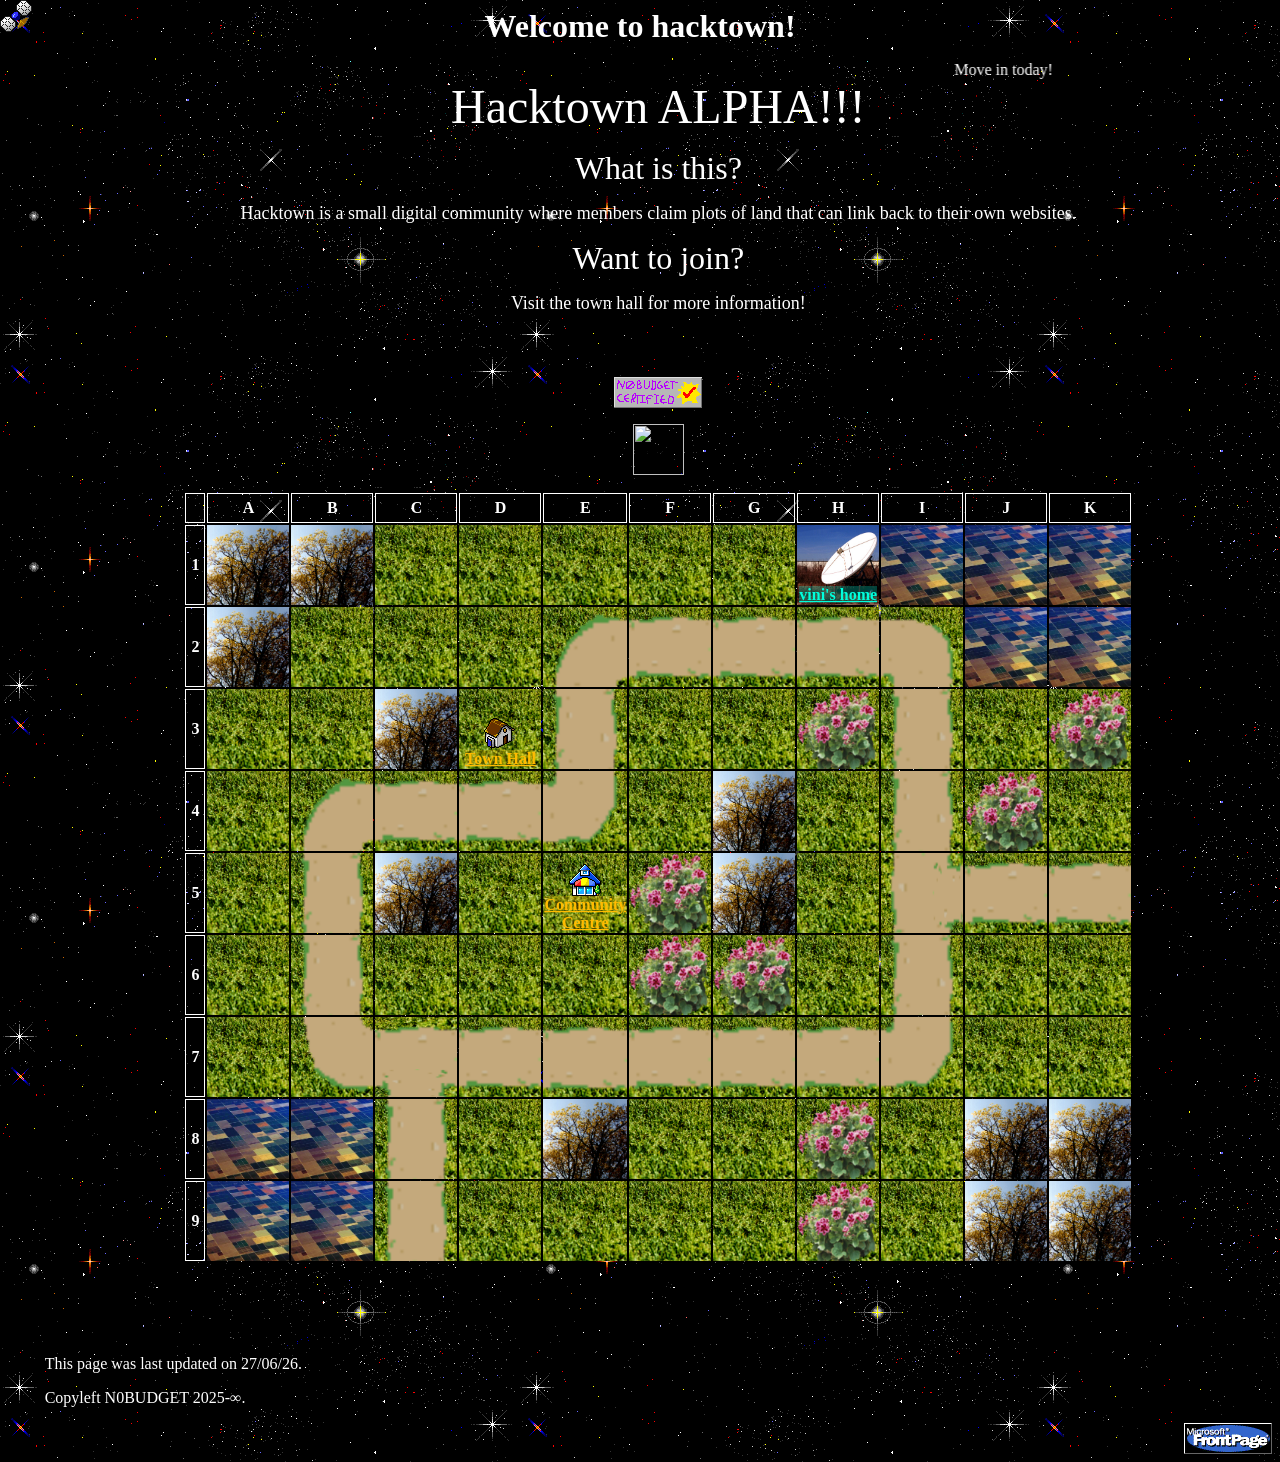
==== commit cf700621: "joining" ====
--- a/index.html
+++ b/index.html
@@ -21,7 +21,7 @@
 </td><td valign="top" width="24"></td><!--msnavigation--><td valign="top">
 
 <p align="center"><font size="20" color="#FFFFFF">Hacktown ALPHA!!!</font></p>
-<p align="center"><font size="6" color="#FFFFFF">what is this?</font></p>
+<p align="center"><font size="6" color="#FFFFFF">What is this?</font></p>
 <p align="center"><font size="4" color="#FFFFFF">Hacktown is a small digital community where members claim plots of land that can link back to their own websites.</font></p>
 <p align="center"><font size="6" color="#FFFFFF">Want to join?</font></p>
 <p align="center"><font size="4" color="#FFFFFF">Visit the town hall for more information!</font></p>
